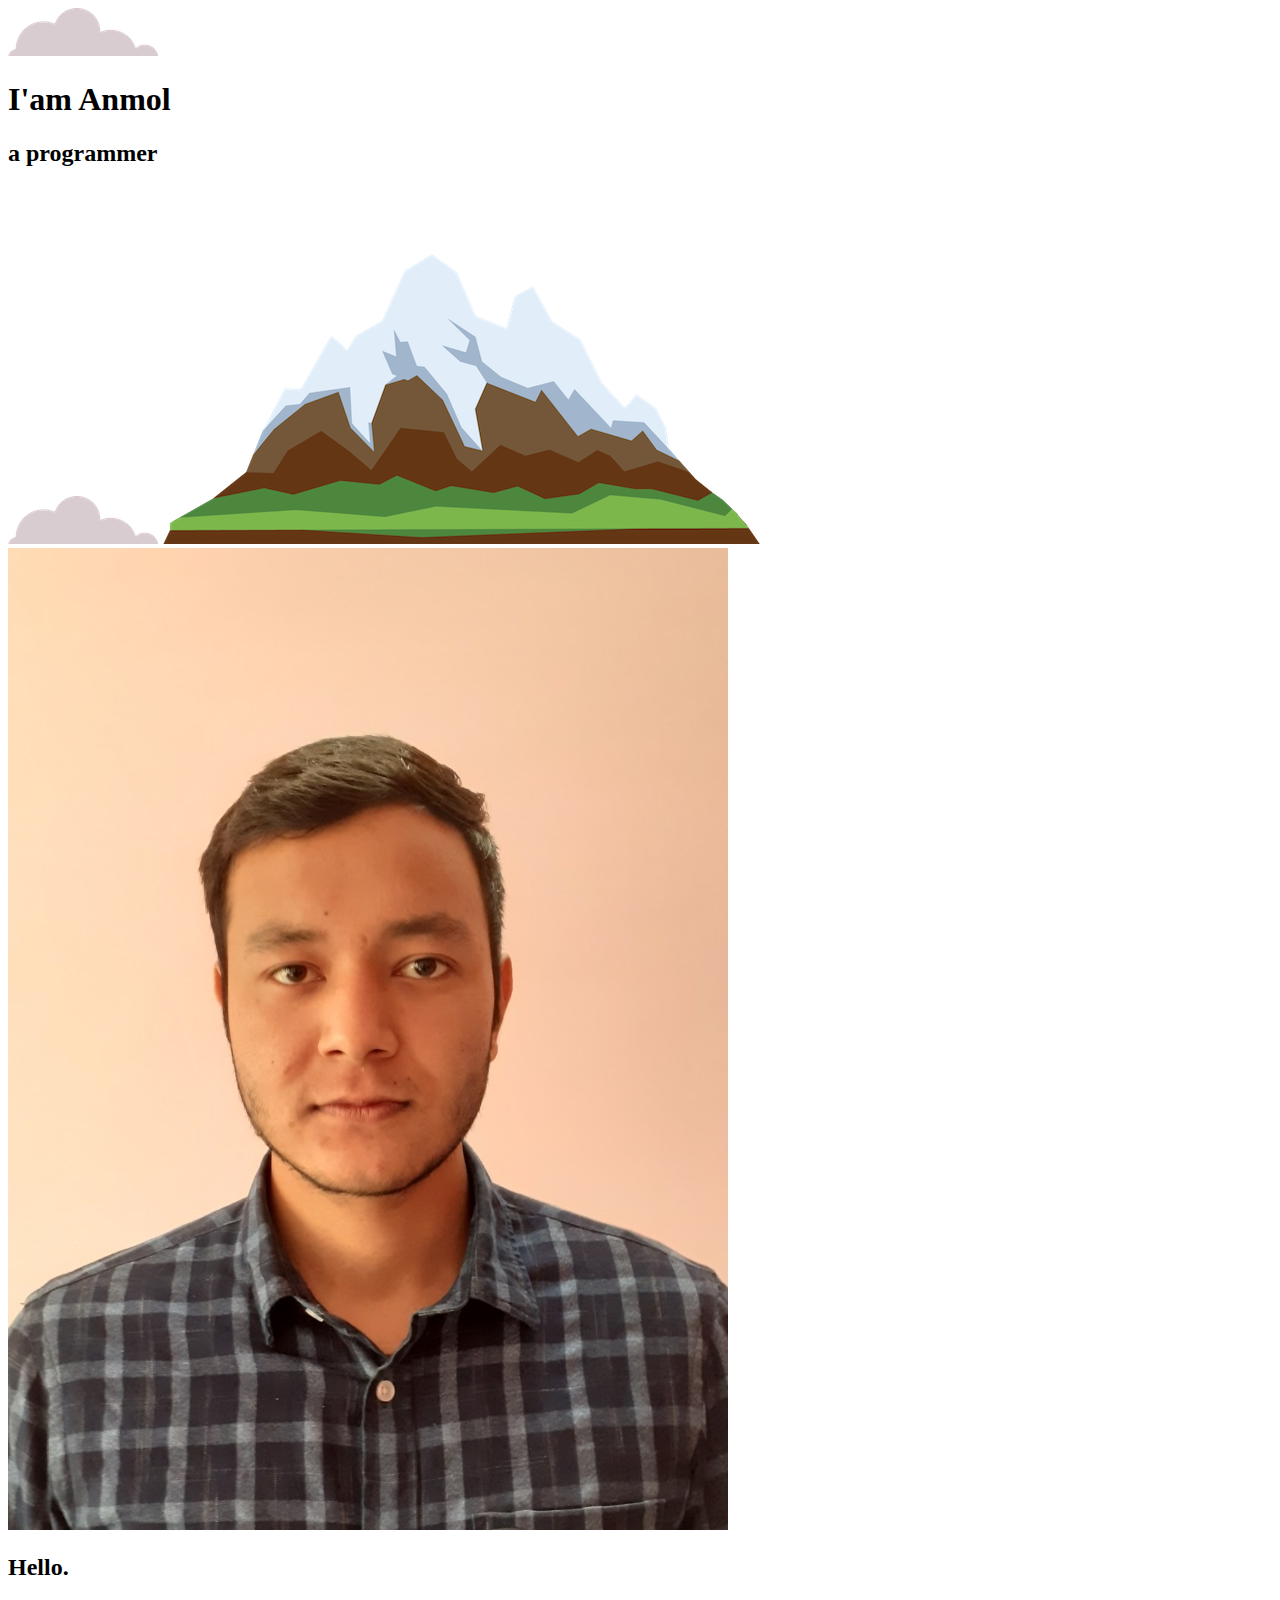
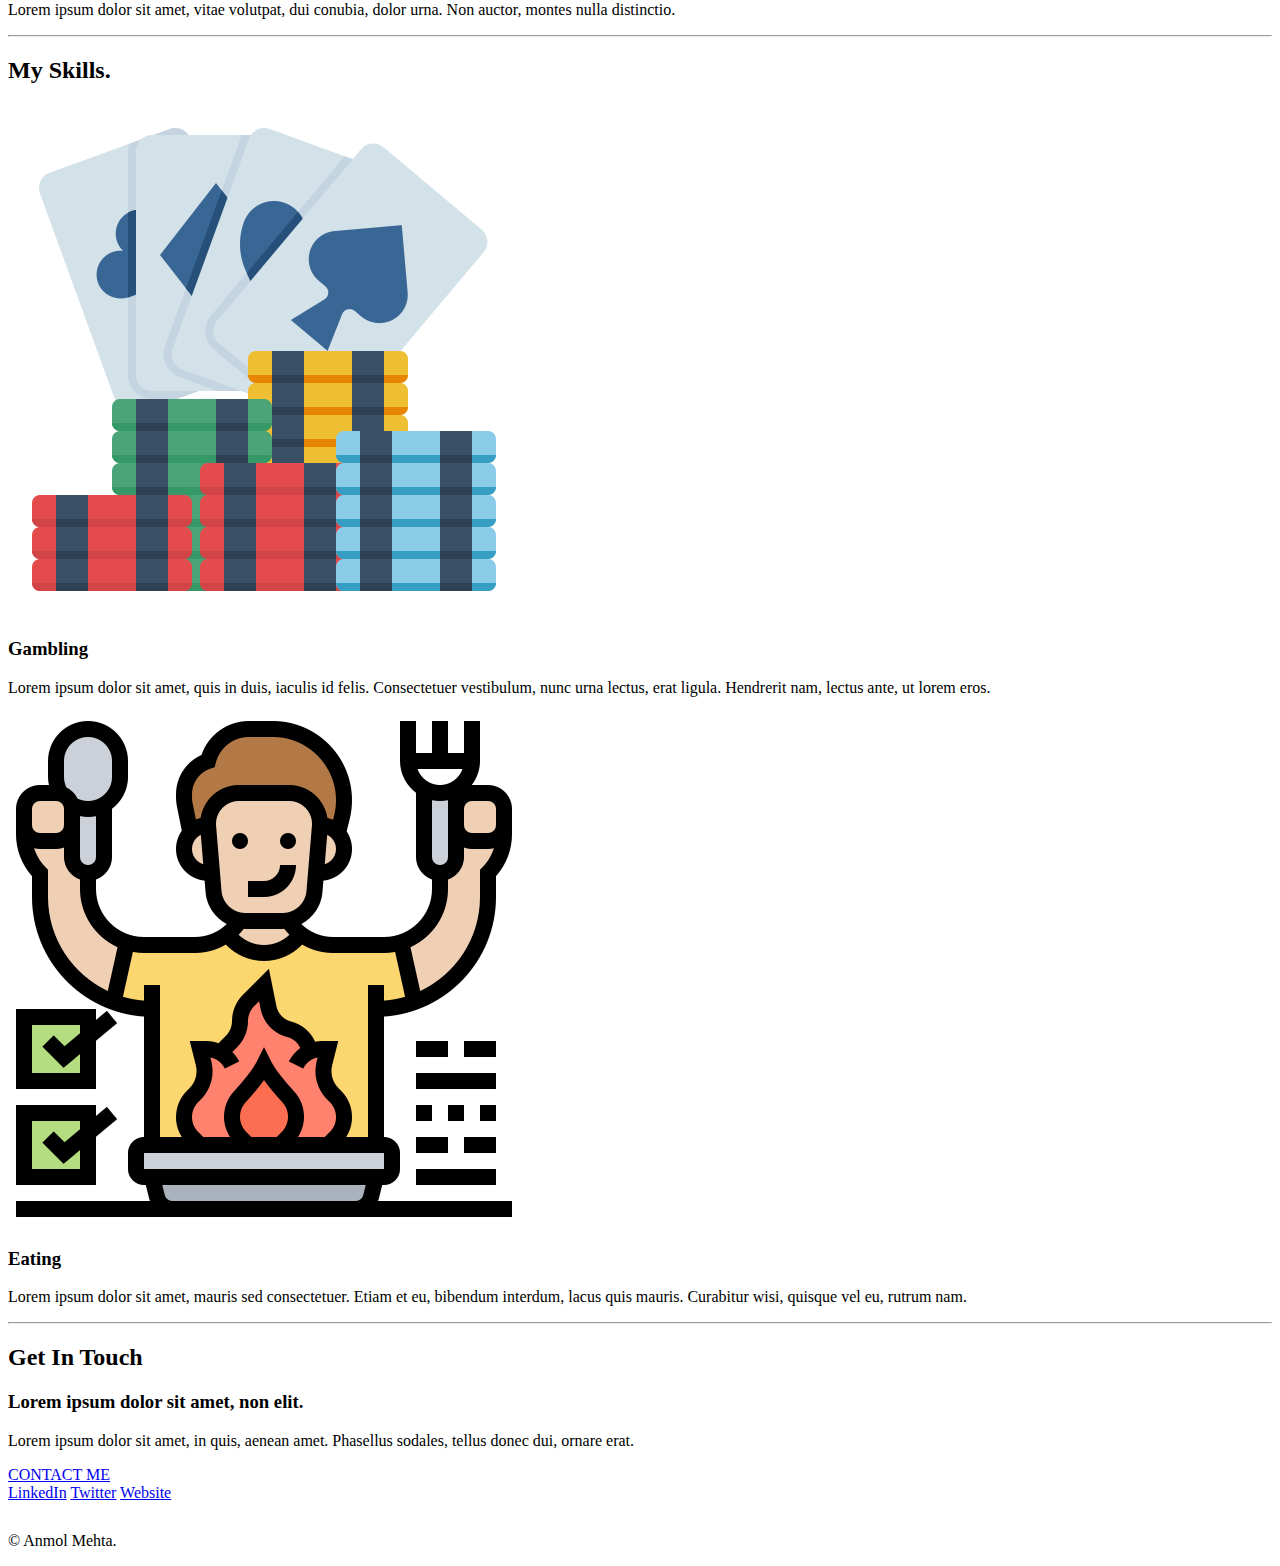
==== index.html @ 7f81cf04 "Update index.html" ====
<!DOCTYPE html>
<html lang="en" dir="ltr">
  <head>
    <meta charset="utf-8">
    <title>ANMOL MEHTA</title>
    <link rel="stylesheet" type="text/css" href="css/styles.css">
    <link rel="icon" href="favicon.ico">
    <link rel="preconnect" href="https://fonts.googleapis.com">
    <link rel="preconnect" href="https://fonts.googleapis.com">
    <link rel="preconnect" href="https://fonts.gstatic.com" crossorigin>
    <link href="https://fonts.googleapis.com/css2?family=Charmonman&family=Merriweather:wght@300&family=Montserrat:wght@100&family=Sacramento&display=swap" rel="stylesheet">
  </head>
  <body>
    <div class="top-container">
      <img class="top-cloud" src="images/cloud.png" alt="cloud-img">
      <h1 class="introd">I'am Anmol</h1>
      <h2 class="intro">a programmer</h2>
      <img class="bottom-cloud" src="images/cloud.png" alt="cloud-img">
      <img class="mountain" src="images/mountain.png" alt="mountain-img">
    </div>
    <div class="middle-container">
      <div class="profile">
        <img class="profile-img" src="images\profile.jpg" alt="profile-img">
        <h2>Hello.</h2>
        <p class="profile-description">Lorem ipsum dolor sit amet, vitae volutpat, dui conubia, dolor urna. Non auctor, montes nulla distinctio.</p>
      </div>
      <hr>
      <div class="skills">
        <h2>My Skills.</h2>
        <div class="skill-row">
          <img class="gambling-img" src="images\gambling.png" alt="gambling-img">
          <h3>Gambling</h3>
          <p class="gambling-skill-description">Lorem ipsum dolor sit amet, quis in duis, iaculis id felis. Consectetuer vestibulum, nunc urna lectus, erat ligula. Hendrerit nam, lectus ante, ut lorem eros.</p>
        </div>
        <div class="skill-row">
          <img class="eating-img" src="images\calorie.png" alt="eating-img">
          <h3>Eating</h3>
          <p class="eating-skill-description">Lorem ipsum dolor sit amet, mauris sed consectetuer. Etiam et eu, bibendum interdum, lacus quis mauris. Curabitur wisi, quisque vel eu, rutrum nam.</p>
        </div>
      </div>
      <hr>
      <div class="contact-me">
        <h2>Get In Touch</h2>
        <h3>Lorem ipsum dolor sit amet, non elit.</h3>
        <p>Lorem ipsum dolor sit amet, in quis, aenean amet. Phasellus sodales, tellus donec dui, ornare erat.</p>
        <a href="#" class="BUTTON_GMK">CONTACT ME</a>
      </div>
    </div>


    <div class="bottom-container">
      <div class="links">
        <a class="footer-link" href="https://www.linkedin.com/">LinkedIn</a>
        <a class="footer-link" href="https://twitter.com/">Twitter</a>
        <a class="footer-link" href="https://www.appbrewery.co/">Website</a>
      </div>
      <p class"copyright" style="margin-top: 30px;">© Anmol Mehta.</p>
    </div>
  </body>
</html>
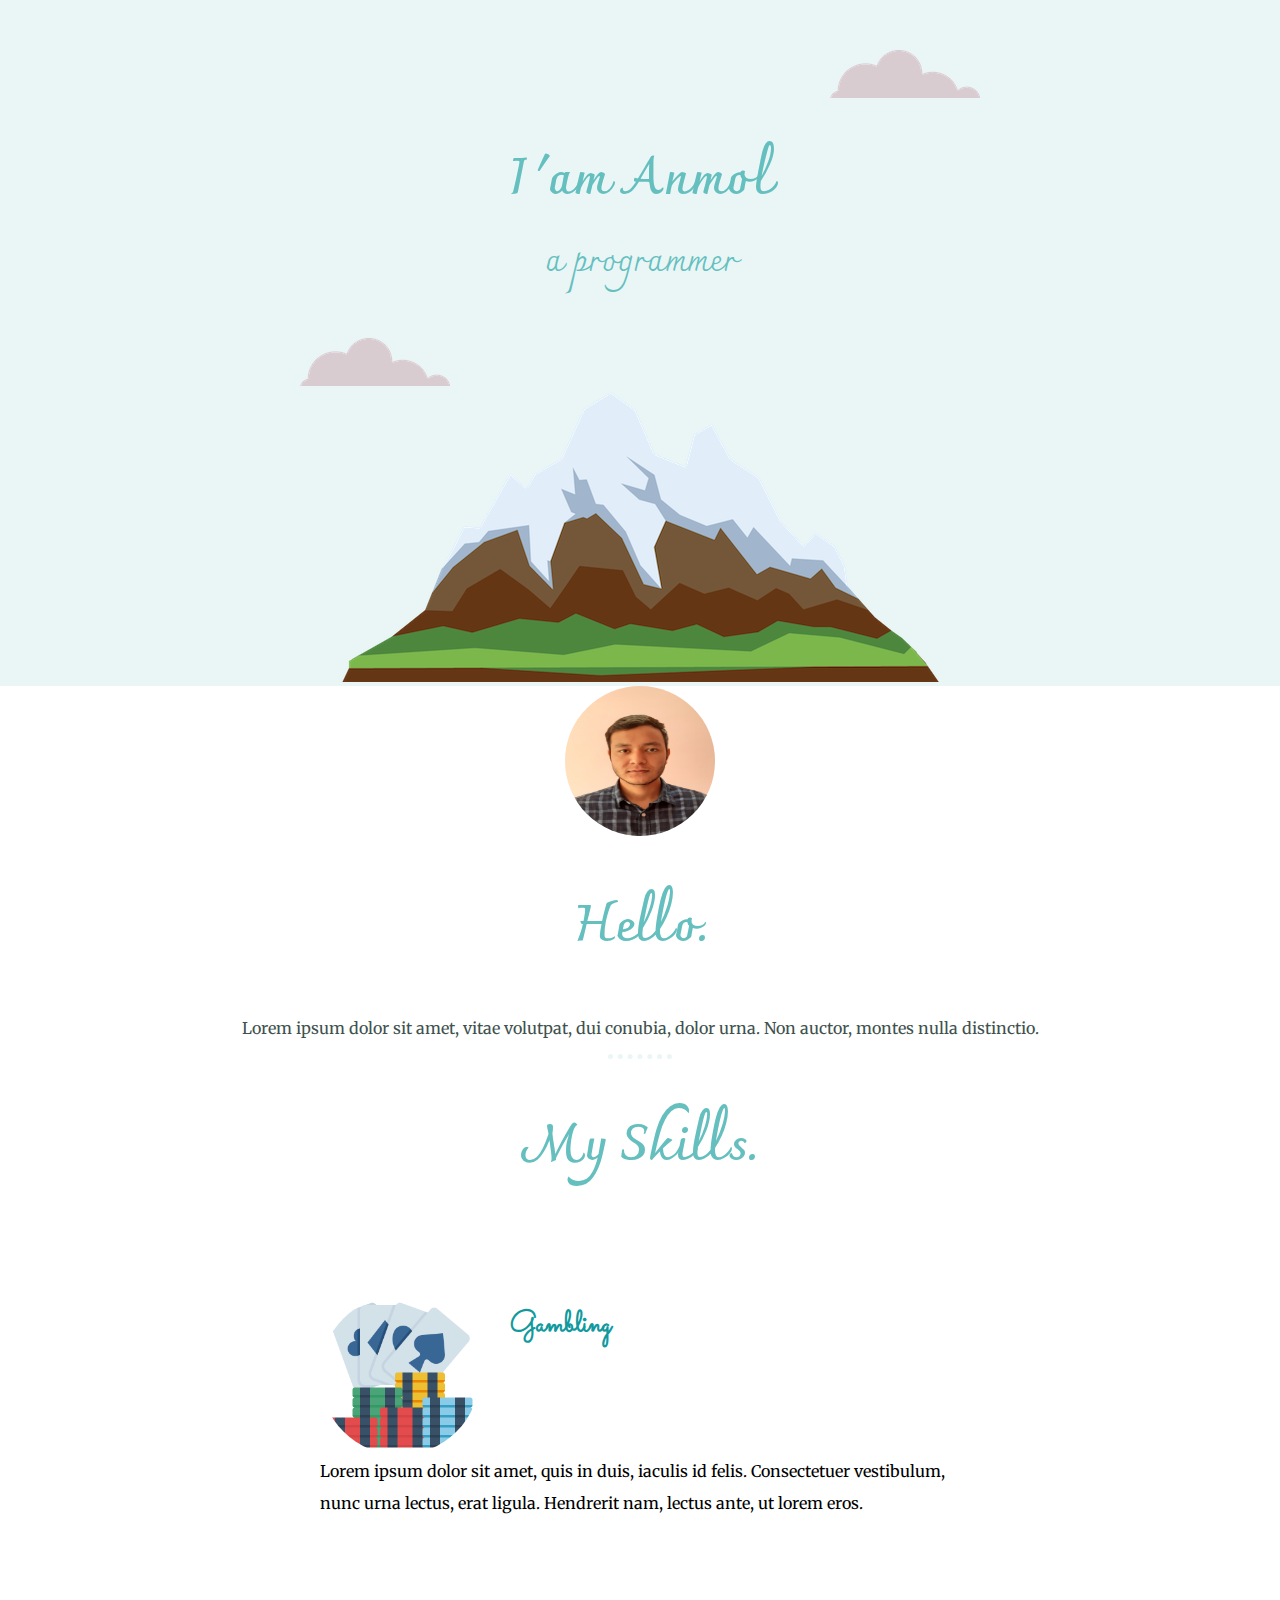
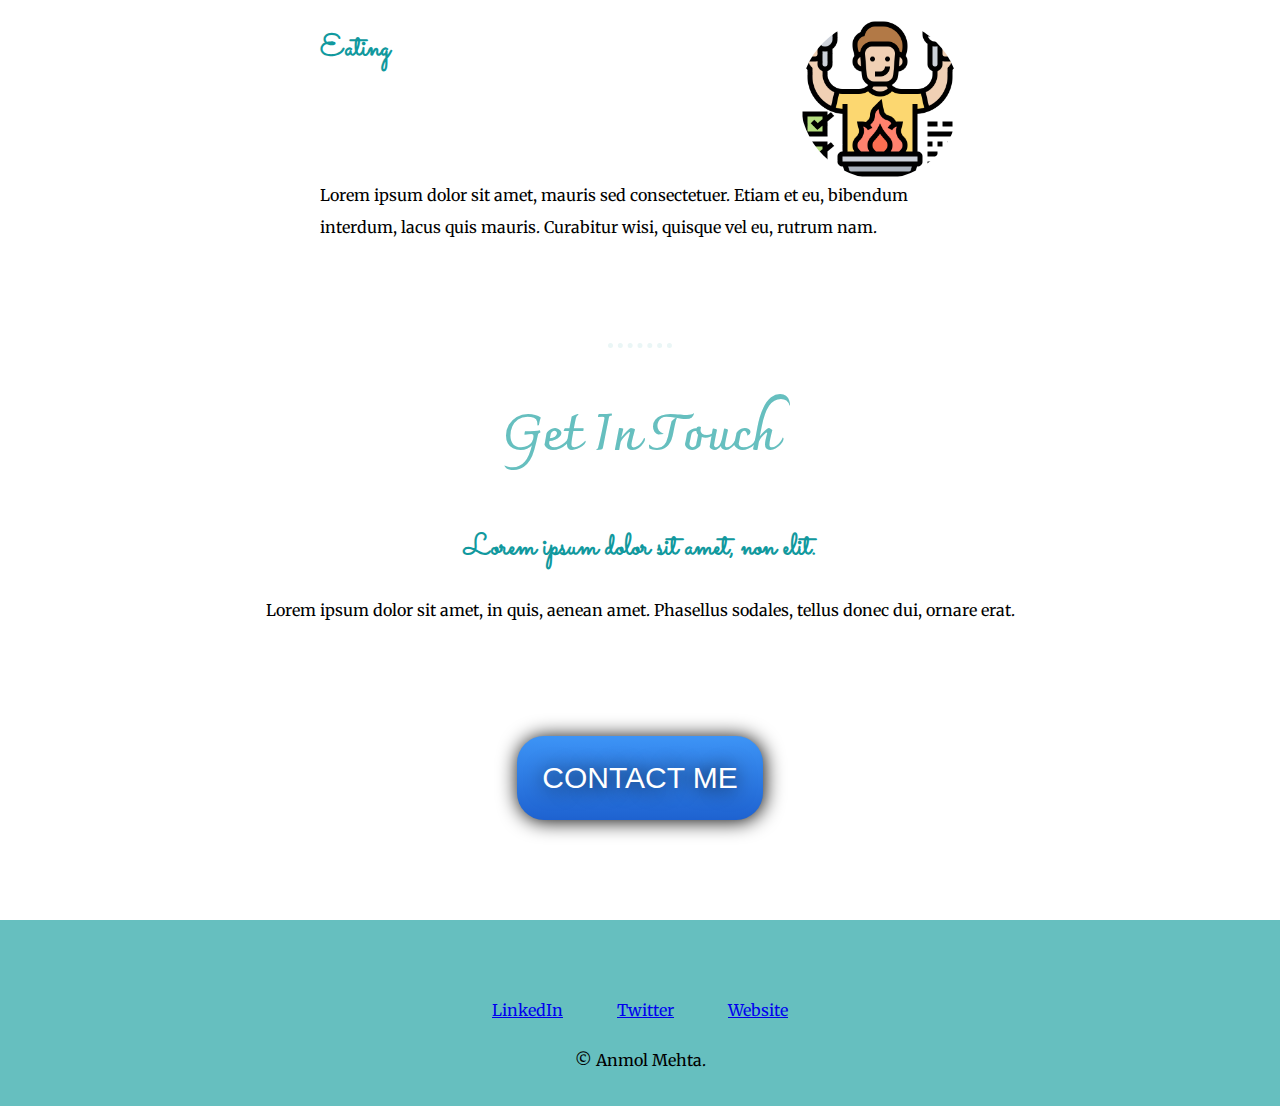
==== commit f7426f6a: "Update index.html" ====
--- a/index.html
+++ b/index.html
@@ -3,7 +3,7 @@
   <head>
     <meta charset="utf-8">
     <title>ANMOL MEHTA</title>
-    <link rel="stylesheet" type="text/css" href="css/styles.css">
+    <link rel="stylesheet" type="text/css" href="CSS/styles.css">
     <link rel="icon" href="favicon.ico">
     <link rel="preconnect" href="https://fonts.googleapis.com">
     <link rel="preconnect" href="https://fonts.googleapis.com">
--- a/CSS/styles.css
+++ b/CSS/styles.css
@@ -0,0 +1,152 @@
+      /********FONTS*****/
+/*font-family: 'Charmonman', cursive;
+font-family: 'Merriweather', serif;
+font-family: 'Montserrat', sans-serif;
+font-family: 'Sacramento', cursive;*/
+
+body{
+  margin: 0;
+  text-align: center;
+  font-family: 'Merriweather', serif;
+}
+.top-container{
+  background-color: #EAF6F6;
+  position: relative;
+  padding-top: 100px;
+}
+.middle-container{
+}
+.top-cloud{
+  position: absolute;
+  top:50px;
+  right:300px;
+}
+
+.bottom-cloud{
+  position: absolute;
+  left:300px;
+  bottom:300px;
+ }
+
+h1{
+  color:#66BFBF;
+  font-size: 50px;
+  margin: 50px,auto,0,auto;
+  font-family: 'Charmonman', cursive;
+  }
+  h2{
+    color:#66BFBF;
+    font-size:50px;
+    font-family: 'Charmonman', cursive;
+  }
+  h3{
+    font-size: 30px;
+    font-family: 'Sacramento', cursive;
+    color:#11999E;
+  }
+
+  .profile-description{
+    color:#40514E;
+    font-family: 'Merriweather', serif;
+
+  }
+.profile-img{
+  height:150px;
+  width:150px;
+  border-radius: 50%;
+}
+.gambling-img{
+  width:25%;
+  border-radius: 50%;
+  float: left;
+  margin-right: 30px
+}
+.eating-img{
+  width:25%;
+  border-radius: 50%;
+  float: right;
+  margin-left: 30px
+}
+.intro{
+  font-size: 35px;
+  font-weight: normal;
+margin-top: 0;
+}
+.introd{
+  margin-bottom: 0;
+}
+.skill-row{
+  width:50%;
+  text-align: left;
+  margin: 100px auto 100px auto;
+  line-height: 2;
+}
+hr{
+  border-style: none;
+  border-width: 5px;
+  border-top-style: dotted;
+  color:#EAF6F6;
+
+  width:5%;
+}
+
+.gambling-skill-description{
+    clear: left;
+}
+
+.eating-skill-description{
+clear: right;
+}
+
+.bottom-container{
+    background-color: #66BFBF;
+    margin: 0;
+    padding:50px 0 20px;
+}
+.links{
+  padding-top: 30px;
+  word-spacing: 50px;
+  margin-left: 20px auto;
+
+}
+
+.BUTTON_GMK {
+   background: #3D94F6;
+   background-image: -webkit-linear-gradient(top, #3D94F6, #1E62D0);
+   background-image: -moz-linear-gradient(top, #3D94F6, #1E62D0);
+   background-image: -ms-linear-gradient(top, #3D94F6, #1E62D0);
+   background-image: -o-linear-gradient(top, #3D94F6, #1E62D0);
+   background-image: -webkit-gradient(to bottom, #3D94F6, #1E62D0);
+   -webkit-border-radius: 27px;
+   -moz-border-radius: 27px;
+   border-radius: 27px;
+   color: #FFFFFF;
+   font-family: Helvetica;
+   font-size: 30px;
+   font-weight: 100;
+   padding: 25px;
+   -webkit-box-shadow: 1px 1px 20px 0 #000000;
+   -moz-box-shadow: 1px 1px 20px 0 #000000;
+   box-shadow: 1px 1px 20px 0 #000000;
+   text-shadow: 1px 1px 20px #000000;
+   border: solid #337FED 0;
+   text-decoration: none;
+   display: inline-block;
+   cursor: pointer;
+   text-align: center;
+   margin: 100px auto;
+}
+
+.BUTTON_GMK:hover {
+   border: solid #337FED 1px;
+   background: #1E62D0;
+   background-image: -webkit-linear-gradient(top, #1E62D0, #3D94F6);
+   background-image: -moz-linear-gradient(top, #1E62D0, #3D94F6);
+   background-image: -ms-linear-gradient(top, #1E62D0, #3D94F6);
+   background-image: -o-linear-gradient(top, #1E62D0, #3D94F6);
+   background-image: -webkit-gradient(to bottom, #1E62D0, #3D94F6);
+   -webkit-border-radius: 20px;
+   -moz-border-radius: 20px;
+   border-radius: 20px;
+   text-decoration: none;
+}
